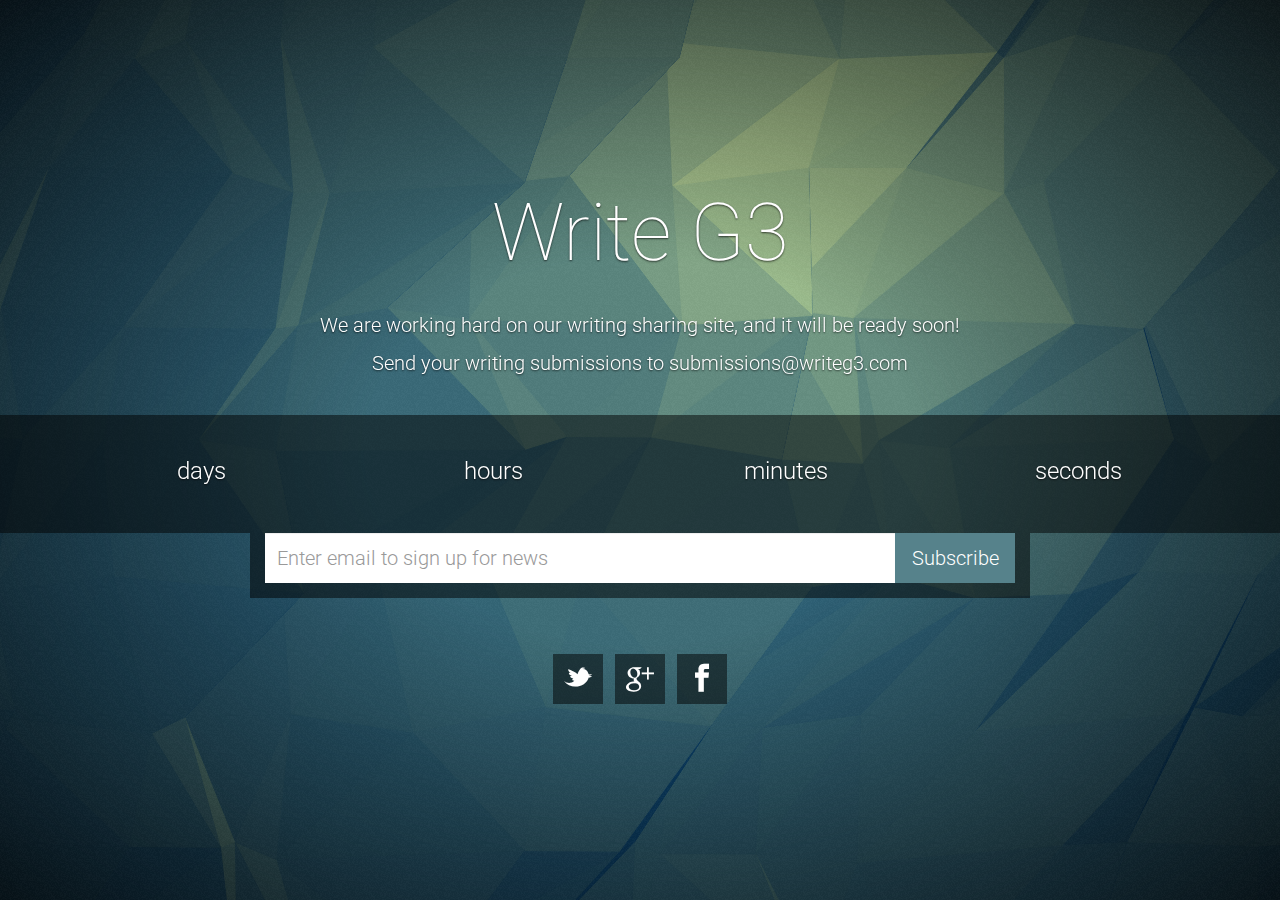
==== index.html @ 4a806aac "submission line" ====
<!doctype html>
<html lang="en">
    <head>
        <meta charset="utf-8">
        <title>Coming Soon</title>

        <meta name="viewport" content="width=device-width, initial-scale=1">
        <meta http-equiv="X-UA-Compatible" content="IE=edge,chrome=1">

        <!-- Favicon -->
        <link href="img/favs.ico" rel="shortcut icon">

        <!-- Custom fonts -->
        <link href="http://fonts.googleapis.com/css?family=Roboto:300,100" rel="stylesheet">
        <link href="css/social-font.css" rel="stylesheet">

        <!-- Bootstrap stylesheets -->
        <link href="css/bootstrap.min.css" rel="stylesheet">

        <!-- Template stylesheets -->
        <link href="css/shader.css" rel="stylesheet">
    </head>

    <body class="theme-ice">
        <!-- Background container -->
        <div id="background-container" class="background-container">
            <div id="background-output" class="background-output"></div>
            <div id="vignette" class="background-vignette"></div>
            <div id="noise" class="background-noise"></div>
        </div>
        <!-- /Background container -->

        <!-- Main content -->
        <div class="content">
            <div class="container">
                <!-- Header -->
                <div class="row">
                    <h1 class="header col-sm-8 col-sm-offset-2">Write G3</h1>
                </div>
                <!-- /Header -->

                <!-- Description -->
                <p>We are working hard on our writing sharing site, and it will be ready soon!</p>
				<p>Send your writing submissions to submissions@writeg3.com</p>
				<br>
                <!-- /Description -->
            </div>

            <!-- Countdown -->
            <div class="countdown" id="countdown">
                <div class="container">
                    <div class="row">
                        <div class="countdown-item col-sm-3 col-xs-6">
                            <div class="countdown-number" id="countdown-days"></div>
                            <div class="countdown-label">days</div>
                        </div>

                        <div class="countdown-item col-sm-3 col-xs-6">
                            <div class="countdown-number" id="countdown-hours"></div>
                            <div class="countdown-label">hours</div>
                        </div>

                        <div class="countdown-item col-sm-3 col-xs-6">
                            <div class="countdown-number" id="countdown-minutes"></div>
                            <div class="countdown-label">minutes</div>
                        </div>

                        <div class="countdown-item col-sm-3 col-xs-6">
                            <div class="countdown-number" id="countdown-seconds"></div>
                            <div class="countdown-label">seconds</div>
                        </div>
                    </div>
                </div>
            </div>
            <!-- /Countdown -->

            <div class="container">
                <div class="row">
                    <div class="form-and-links-container col-sm-8 col-sm-offset-2">
                        <!-- Subscription form -->
                        <div class="row">
                            <form class="subscription-form" id="subscription-form" novalidate>
                                <div class="input-group col-xs-10 col-xs-offset-1 col-sm-12 col-sm-offset-0">
                                    <input type="email" class="subscription-form-email form-control" id="subscription-form-email" name="email" placeholder="Enter email to sign up for news">
                                    <span class="input-group-btn">
                                        <button class="subscription-form-submit btn" id="subscription-form-submit">Subscribe</button>
                                    </span>
                                </div>
                            </form>
                        </div>
                        <!-- /Subscription form -->

                        <!-- Social links -->
                        <div class="social-links">
                            <a href="https://twitter.com/write_G3" class="icon-twitter-alt"></a>
                            <a href="https://plus.google.com/u/0/113382918269116320345?prsrc=3" class="icon-googleplus"></a>
                            <a href="https://www.facebook.com/G3Archives-719422878189236/timeline/" class="icon-facebook"></a>
                        </div>
                        <!-- /Social links -->
                    </div>
                </div>
            </div>
        </div>
        <!-- /Main content -->

        <!-- Scripts -->
        <script src="js/jquery-1.11.1.min.js"></script>
        <script src="js/jquery.countdown.js"></script>
        <script src="js/placeholders.min.js"></script>
        <script src="js/flat-surface-shader.js"></script>
        <script src="config/main.config.js"></script>
        <script src="js/shader.js"></script>
    </body>
</html>
---- css/social-font.css ----
@font-face {
	font-family: 'SocialMedia';
	src: url('../fonts/SocialMedia.eot');
	src: url('../fonts/SocialMedia.eot?#iefix') format('embedded-opentype'),
		 url('../fonts/SocialMedia.svg#SocialMedia') format('svg'),
		 url('../fonts/SocialMedia.woff') format('woff'),
		 url('../fonts/SocialMedia.ttf') format('truetype');
	font-weight: normal;
	font-style: normal;
}

.icon-px:before, .icon-aim-alt:before, .icon-aim:before, .icon-amazon:before, .icon-android:before, .icon-app-stote:before, .icon-apple:before, .icon-arto:before, .icon-badoo:before, .icon-bandcamp:before, .icon-basecamp:before, .icon-bebo:before, .icon-behance:before, .icon-bing:before, .icon-blip:before, .icon-blogger:before, .icon-boxnet:before, .icon-brightkite:before, .icon-cinch:before, .icon-coroflot:before, .icon-dailybooth:before, .icon-dailyburn:before, .icon-dailymile:before, .icon-delicious:before, .icon-designbump:before, .icon-designfloat:before, .icon-designmoo:before, .icon-deviantart:before, .icon-digg-alt:before, .icon-digg:before, .icon-diigo:before, .icon-dribbble:before, .icon-dropbox:before, .icon-drupal:before, .icon-dzone:before, .icon-ebay:before, .icon-ember:before, .icon-envato:before, .icon-etsy:before, .icon-evernote:before, .icon-facebook-places:before, .icon-facebook:before, .icon-facto-me:before, .icon-feedburner:before, .icon-flickr:before, .icon-folkd:before, .icon-formspring:before, .icon-forrst:before, .icon-fotolog:before, .icon-foursquare:before, .icon-Freshbooks:before, .icon-friendfeed:before, .icon-friendster:before, .icon-gdgt:before, .icon-gimmebar:before, .icon-github-alt:before, .icon-github:before, .icon-goodreads:before, .icon-google-buzz:before, .icon-google-talk:before, .icon-google:before, .icon-googleplay:before, .icon-googleplus:before, .icon-gowalla:before, .icon-grooveshark:before, .icon-hackernews:before, .icon-hi5:before, .icon-hypemachine:before, .icon-hyves:before, .icon-icloud:before, .icon-icq:before, .icon-identica:before, .icon-instapaper:before, .icon-itunes:before, .icon-kik:before, .icon-krop:before, .icon-lastfm:before, .icon-linkedin:before, .icon-livejournal:before, .icon-lovedsgn:before, .icon-meetup:before, .icon-metacafe:before, .icon-mixx-alt:before, .icon-mixx:before, .icon-myspace-alt:before, .icon-myspace:before, .icon-newsvine:before, .icon-ning:before, .icon-officialfm:before, .icon-openid:before, .icon-orkut:before, .icon-path:before, .icon-paypal:before, .icon-photobucket:before, .icon-picassa:before, .icon-pinboard:before, .icon-pinterest:before, .icon-playstation:before, .icon-plixi:before, .icon-plurk:before, .icon-podcast:before, .icon-posterous:before, .icon-purevolume:before, .icon-quik:before, .icon-quora:before, .icon-rdio:before, .icon-readernaut:before, .icon-reddit:before, .icon-retweet:before, .icon-rss:before, .icon-scribd:before, .icon-sharethis:before, .icon-simplenote:before, .icon-skype:before, .icon-slashdot:before, .icon-slideshare:before, .icon-smugmug:before, .icon-soundcloud:before, .icon-spotify:before, .icon-squarespace:before, .icon-squidoo:before, .icon-steam:before, .icon-stumbleupon:before, .icon-technorati:before, .icon-thefancy:before, .icon-tribe:before, .icon-tripit:before, .icon-tumblr:before, .icon-twitter-alt:before, .icon-twitter:before, .icon-vcard:before, .icon-viddler:before, .icon-vimeo:before, .icon-virb:before, .icon-w3:before, .icon-whatsapp:before, .icon-wikipedia:before, .icon-windows:before, .icon-wists:before, .icon-wp-alt:before, .icon-wp:before, .icon-yahoo-buzz:before, .icon-yahoo:before, .icon-yelp:before, .icon-youtube:before, .icon-zerply:before, .icon-zynga:before, .icon-youtube-alt:before, .icon-ymessanger:before {
	font-family: 'SocialMedia';
	speak: none;
	font-style: normal;
	font-weight: normal;
	line-height: 1;
	-webkit-font-smoothing: antialiased;
}
.icon-px:before {
	content: "\2900";
}
.icon-aim-alt:before {
	content: "\2901";
}
.icon-aim:before {
	content: "\2902";
}
.icon-amazon:before {
	content: "\2903";
}
.icon-android:before {
	content: "\2904";
}
.icon-app-stote:before {
	content: "\2905";
}
.icon-apple:before {
	content: "\2906";
}
.icon-arto:before {
	content: "\2907";
}
.icon-badoo:before {
	content: "\2908";
}
.icon-bandcamp:before {
	content: "\2909";
}
.icon-basecamp:before {
	content: "\290b";
}
.icon-bebo:before {
	content: "\290c";
}
.icon-behance:before {
	content: "\290d";
}
.icon-bing:before {
	content: "\290e";
}
.icon-blip:before {
	content: "\290f";
}
.icon-blogger:before {
	content: "\2910";
}
.icon-boxnet:before {
	content: "\2911";
}
.icon-brightkite:before {
	content: "\2912";
}
.icon-cinch:before {
	content: "\2913";
}
.icon-coroflot:before {
	content: "\2914";
}
.icon-dailybooth:before {
	content: "\2916";
}
.icon-dailyburn:before {
	content: "\2917";
}
.icon-dailymile:before {
	content: "\2918";
}
.icon-delicious:before {
	content: "\2919";
}
.icon-designbump:before {
	content: "\291a";
}
.icon-designfloat:before {
	content: "\291b";
}
.icon-designmoo:before {
	content: "\291c";
}
.icon-deviantart:before {
	content: "\291d";
}
.icon-digg-alt:before {
	content: "\291e";
}
.icon-digg:before {
	content: "\291f";
}
.icon-diigo:before {
	content: "\2921";
}
.icon-dribbble:before {
	content: "\2922";
}
.icon-dropbox:before {
	content: "\2923";
}
.icon-drupal:before {
	content: "\2924";
}
.icon-dzone:before {
	content: "\2925";
}
.icon-ebay:before {
	content: "\2926";
}
.icon-ember:before {
	content: "\2927";
}
.icon-envato:before {
	content: "\2928";
}
.icon-etsy:before {
	content: "\2929";
}
.icon-evernote:before {
	content: "\292a";
}
.icon-facebook-places:before {
	content: "\292c";
}
.icon-facebook:before {
	content: "\292d";
}
.icon-facto-me:before {
	content: "\292e";
}
.icon-feedburner:before {
	content: "\292f";
}
.icon-flickr:before {
	content: "\2930";
}
.icon-folkd:before {
	content: "\2931";
}
.icon-formspring:before {
	content: "\2932";
}
.icon-forrst:before {
	content: "\2933";
}
.icon-fotolog:before {
	content: "\2934";
}
.icon-foursquare:before {
	content: "\2935";
}
.icon-Freshbooks:before {
	content: "\2937";
}
.icon-friendfeed:before {
	content: "\2938";
}
.icon-friendster:before {
	content: "\2939";
}
.icon-gdgt:before {
	content: "\293a";
}
.icon-gimmebar:before {
	content: "\293b";
}
.icon-github-alt:before {
	content: "\293c";
}
.icon-github:before {
	content: "\293d";
}
.icon-goodreads:before {
	content: "\293e";
}
.icon-google-buzz:before {
	content: "\293f";
}
.icon-google-talk:before {
	content: "\2940";
}
.icon-google:before {
	content: "\2942";
}
.icon-googleplay:before {
	content: "\2943";
}
.icon-googleplus:before {
	content: "\2944";
}
.icon-gowalla:before {
	content: "\2945";
}
.icon-grooveshark:before {
	content: "\2946";
}
.icon-hackernews:before {
	content: "\2947";
}
.icon-hi5:before {
	content: "\2948";
}
.icon-hypemachine:before {
	content: "\2949";
}
.icon-hyves:before {
	content: "\294a";
}
.icon-icloud:before {
	content: "\294b";
}
.icon-icq:before {
	content: "\294d";
}
.icon-identica:before {
	content: "\294e";
}
.icon-instapaper:before {
	content: "\294f";
}
.icon-itunes:before {
	content: "\2950";
}
.icon-kik:before {
	content: "\2951";
}
.icon-krop:before {
	content: "\2952";
}
.icon-lastfm:before {
	content: "\2953";
}
.icon-linkedin:before {
	content: "\2954";
}
.icon-livejournal:before {
	content: "\2955";
}
.icon-lovedsgn:before {
	content: "\2956";
}
.icon-meetup:before {
	content: "\2958";
}
.icon-metacafe:before {
	content: "\2959";
}
.icon-mixx-alt:before {
	content: "\295a";
}
.icon-mixx:before {
	content: "\295b";
}
.icon-myspace-alt:before {
	content: "\295c";
}
.icon-myspace:before {
	content: "\295d";
}
.icon-newsvine:before {
	content: "\295e";
}
.icon-ning:before {
	content: "\295f";
}
.icon-officialfm:before {
	content: "\2960";
}
.icon-openid:before {
	content: "\2961";
}
.icon-orkut:before {
	content: "\2963";
}
.icon-path:before {
	content: "\2964";
}
.icon-paypal:before {
	content: "\2965";
}
.icon-photobucket:before {
	content: "\2966";
}
.icon-picassa:before {
	content: "\2967";
}
.icon-pinboard:before {
	content: "\2968";
}
.icon-pinterest:before {
	content: "\2969";
}
.icon-playstation:before {
	content: "\296a";
}
.icon-plixi:before {
	content: "\296b";
}
.icon-plurk:before {
	content: "\296c";
}
.icon-podcast:before {
	content: "\296e";
}
.icon-posterous:before {
	content: "\296f";
}
.icon-purevolume:before {
	content: "\2970";
}
.icon-quik:before {
	content: "\2971";
}
.icon-quora:before {
	content: "\2972";
}
.icon-rdio:before {
	content: "\2973";
}
.icon-readernaut:before {
	content: "\2974";
}
.icon-reddit:before {
	content: "\2975";
}
.icon-retweet:before {
	content: "\2976";
}
.icon-rss:before {
	content: "\2977";
}
.icon-scribd:before {
	content: "\2979";
}
.icon-sharethis:before {
	content: "\297a";
}
.icon-simplenote:before {
	content: "\297b";
}
.icon-skype:before {
	content: "\297c";
}
.icon-slashdot:before {
	content: "\297d";
}
.icon-slideshare:before {
	content: "\297e";
}
.icon-smugmug:before {
	content: "\2600";
}
.icon-soundcloud:before {
	content: "\2601";
}
.icon-spotify:before {
	content: "\2602";
}
.icon-squarespace:before {
	content: "\2603";
}
.icon-squidoo:before {
	content: "\2604";
}
.icon-steam:before {
	content: "\2605";
}
.icon-stumbleupon:before {
	content: "\2606";
}
.icon-technorati:before {
	content: "\2607";
}
.icon-thefancy:before {
	content: "\2608";
}
.icon-tribe:before {
	content: "\2609";
}
.icon-tripit:before {
	content: "\260b";
}
.icon-tumblr:before {
	content: "\260c";
}
.icon-twitter-alt:before {
	content: "\260d";
}
.icon-twitter:before {
	content: "\260e";
}
.icon-vcard:before {
	content: "\260f";
}
.icon-viddler:before {
	content: "\2610";
}
.icon-vimeo:before {
	content: "\2611";
}
.icon-virb:before {
	content: "\2612";
}
.icon-w3:before {
	content: "\2613";
}
.icon-whatsapp:before {
	content: "\2614";
}
.icon-wikipedia:before {
	content: "\2616";
}
.icon-windows:before {
	content: "\2617";
}
.icon-wists:before {
	content: "\2618";
}
.icon-wp-alt:before {
	content: "\2619";
}
.icon-wp:before {
	content: "\261a";
}
.icon-yahoo-buzz:before {
	content: "\261b";
}
.icon-yahoo:before {
	content: "\261c";
}
.icon-yelp:before {
	content: "\261d";
}
.icon-youtube:before {
	content: "\2621";
}
.icon-zerply:before {
	content: "\2622";
}
.icon-zynga:before {
	content: "\2623";
}
.icon-youtube-alt:before {
	content: "\2660";
}
.icon-ymessanger:before {
	content: "\267a";
}
---- css/shader.css ----
/*
        Page
==================================================================================================*/

html {
    display: table;
    width: 100%;
    height: 100%;
}

body {
    display: table-cell;
    margin: 0;
    vertical-align: middle;
    text-align: center;
    font: 300 20px/1.4 Roboto, 'Open Sans', Helvetica, Arial, sans-serif;
    color: #fff;
    text-shadow: 0 1px 2px rgba(0, 0, 0, 0.66);
    background: #4D4646 50% 50% no-repeat;
    background-size: cover;
}





/*
        Background
==================================================================================================*/

.background-container {
    position: fixed;
    left: 0;
    right: 0;
    top: 0;
    bottom: 0;
}

/* Hide background in old Opera because of lags */
noindex:-o-prefocus, .background-container {
    display: none;
}

.background-vignette,
.background-noise {
    position: absolute;
    left: 0;
    right: 0;
    top: 0;
    bottom: 0;
    pointer-events: none;
}

.background-vignette {
    background-image: -webkit-radial-gradient(rgba(0, 0, 0, 0) 30%, rgba(0, 0, 0, 0.8) 100%);
    background-image: radial-gradient(rgba(0, 0, 0, 0) 30%, rgba(0, 0, 0, 0.8) 100%);

    /* IE9 workaround */
    -webkit-box-shadow: inset 0 0 600px #000 \9;
    box-shadow: inset 0 0 600px #000 \9;
}

.background-noise {
    background: url([data-uri]);
    opacity: 0.85;
}





/*
        Links
==================================================================================================*/

a {
    color: #32a7d3;
}

a:hover,
a:focus {
    color: #2588ad;
}





/*
        Layout
==================================================================================================*/

.content {
    padding: 40px 0;
    position: relative;
}





/*
        Text content
==================================================================================================*/

.header {
    margin-bottom: 30px;
    font-size: 80px;
    line-height: 1.2;
    font-weight: 100;
}

.description {
    margin-bottom: 60px;
}





/*
        Countdown
==================================================================================================*/

.countdown {
    padding: 30px 0 45px;
    background: rgba(0, 0, 0, 0.5);
}

.countdown-label {
    margin-top: 10px;
    text-align: center;
    font-size: 24px;
}

.countdown-number {
    font-size: 124px;
    line-height: 1;
    font-weight: 100;
    text-shadow: none;
}





/*
        Form and links container
==================================================================================================*/

.form-and-links-container {
    padding-bottom: 25px;
    overflow: hidden;
}





/*
        Subscription form
==================================================================================================*/

.subscription-form {
    margin: 0;
    padding: 0 15px 15px;
    position: relative;
    background: rgba(0, 0, 0, 0.5);
}



/*      Email field
----------------------------------------------------------*/

.subscription-form-email {
    width: 450px;
    height: 50px;
    padding: 0 12px;
    margin: 0;
    -webkit-box-sizing: border-box;
    -moz-box-sizing: border-box;
    box-sizing: border-box;
    vertical-align: top;
    font-size: 20px;
    line-height: 1.4;
    font-family: inherit;
    font-weight: inherit;
    color: #222;
    text-shadow: none;
    background: #fff;
    border: 0;
    border-radius: 0;
    -webkit-transition: none;
    -moz-transition: none;
    transition: none;
}

.subscription-form-email:focus {
    padding: 0 12px 0 9px;
    color: #222;
    border-width: 3px 0 3px 3px;
    border-style: solid;
    -webkit-box-shadow: none;
    box-shadow: none;
    outline: none;
}

.subscription-form-email:invalid:focus:invalid {
    box-shadow: none;
}

/* IE8 hack for vertical text aligning in the email field */
@media \0screen {
    .subscription-form-email {
        padding-top: 11px;
    }

    .subscription-form-email:focus {
        padding-top: 8px;
    }
}

/* Placeholder */
::-webkit-input-placeholder {
    color: #777;
}

:-moz-placeholder {
    /* Firefox 18- */
    color: #777;
}

::-moz-placeholder {
    /* Firefox 19+ */
    color: #777;
}

:-ms-input-placeholder {
    color: #777;
}



/*      Button
----------------------------------------------------------*/

.subscription-form-submit {
    height: 50px;
    padding: 0;
    -moz-box-sizing: border-box;
    box-sizing: border-box;
    vertical-align: top;
    font-size: 20px;
    font-family: inherit;
    font-weight: inherit;
    color: #fff;
    text-shadow: none;
    border: 0;
    border-radius: 0;
    -webkit-box-shadow: none;
    box-shadow: none;
    cursor: pointer;
    -webkit-transition: 0.15s;
    -moz-transition: 0.15s;
    transition: 0.15s;
}

.subscription-form-submit:hover,
.subscription-form-submit:focus,
.subscription-form-submit:active,
.subscription-form-submit:focus:active {
    color: #fff;
    outline: none;
}

.subscription-form-submit {
    width: 120px;
    margin-left: 0 !important;
}



/*      Tooltip
----------------------------------------------------------*/

.subscription-form-tooltip {
    margin: -5px 0 0;
    padding: 8px 15px;
    -moz-box-sizing: border-box;
    box-sizing: border-box;
    position: absolute;
    top: 120%;
    left: 50%;
    z-index: 1;
    text-shadow: none;
    opacity: 0;
    white-space: nowrap;
}

.subscription-form-tooltip:before {
    content: '';
    margin: -8px 0 0 -8px;
    position: absolute;
    left: 50%;
    top: 0;
    border: solid transparent;
    border-width: 0 8px 8px;
}

.subscription-form-tooltip.error {
    color: #fff;
    background: #d44032;
}

.subscription-form-tooltip.error:before {
    border-bottom-color: #d44032;
}

.subscription-form-tooltip.success {
    color: #fff;
    background: #00b159;
}

.subscription-form-tooltip.success:before {
    border-bottom-color: #00b159;
}





/*
        Social links
==================================================================================================*/

[class^="icon-"], [class*=" icon-"] {
    display: inline-block;
    width: auto;
    height: auto;
    margin: 0;
    vertical-align: middle;
    line-height: 1;
    background: transparent;
}

.social-links {
    margin-top: 50px;
    font-size: 0;
}

.social-links > a {
    width: 50px;
    height: 50px;
    margin: 6px;
    font-size: 28px;
    line-height: 54px;
    color: #fff;
    text-decoration: none;
    text-shadow: none;
    background: rgba(0, 0, 0, 0.5);
    -webkit-transition: 0.3s;
    -moz-transition: 0.3s;
    transition: 0.3s;
}

.social-links > a:hover,
.social-links > a:focus {
    -webkit-transform: rotate(360deg);
    -ms-transform: rotate(360deg);
    transform: rotate(360deg);
}





/*
        Responsiveness
==================================================================================================*/

@media (max-width: 1200px) {
    /* Hide background on small devices */
    .background-container {
        display: none;
    }
}

@media (max-width: 979px) {
    .header {
        font-size: 64px;
    }

    .countdown {
        padding: 20px 0 25px;
    }

    .countdown-number {
        font-size: 96px;
    }

    .subscription-form-email {
        width: 306px;
    }
}


@media (max-width: 767px) {
    body {
        padding: 20px;
    }

    body,
    .subscription-form-email,
    .subscription-form-submit {
        font-size: 18px;
    }

    .header {
        font-size: 56px;
    }

    .countdown-item {
        width: 50%;
        margin: 20px 0;
        float: left;
    }

    .countdown-number {
        font-size: 80px;
    }

    .countdown-label {
        margin-top: 5px;
    }

    .subscription-form {
        padding: 0 0 35px;
    }

    .subscription-form-email {
        width: 310px;
        height: 40px;
        padding: 0 8px;

        -moz-box-sizing: border-box;
        box-sizing: border-box;
    }

    .subscription-form-email:focus {
        padding: 0 8px 0 5px;
    }

    .subscription-form-submit {
        width: 100px;
        height: 40px;
    }

    .subscription-form-tooltip {
        margin-top: -25px;
        padding: 4px 10px;
        white-space: normal;
    }

    .social-links > a {
        width: 40px;
        height: 40px;
        font-size: 24px;
        line-height: 42px;
    }
}

@media (max-width: 550px) {
    .subscription-form,
    .subscription-form .input-group,
    .subscription-form .subscription-form-email,
    .subscription-form .input-group-btn {
        display: block;
        float: none;

        -moz-box-sizing: border-box;
        box-sizing: border-box;
    }

    .subscription-form .input-group-btn,
    .subscription-form .subscription-form-submit {
        width: 100%;
    }

    .subscription-form .subscription-form-email {
        margin-bottom: 15px;
    }

    .subscription-form .subscription-form-email:focus {
        border-right-width: 3px;
    }
}





/*
        Themes
==================================================================================================*/

/*      Fire
----------------------------------------------------------*/

.theme-fire {
    background-image: url("../img/fire.shader-bg.jpg");
}

.theme-fire .subscription-form-email:focus {
    border-color: #d44032;
}

.theme-fire .subscription-form-submit {
    background: #d44032;
}

.theme-fire .subscription-form-submit:hover,
.theme-fire .subscription-form-submit:focus {
    background: #c33629;
}

.theme-fire .subscription-form-submit:active {
    background: #a62e23;
}

.theme-fire .social-links > a:hover,
.theme-fire .social-links > a:focus {
    background: #d44032;
}



/*      Ice
----------------------------------------------------------*/

.theme-ice {
    background-image: url("../img/ice.shader-bg.jpg");
}

.theme-ice .subscription-form-email:focus {
    border-color: #56828B;
}

.theme-ice .subscription-form-submit {
    background: #56828B;
}

.theme-ice .subscription-form-submit:hover,
.theme-ice .subscription-form-submit:focus {
    background: #497078;
}

.theme-ice .subscription-form-submit:active {
    background: #38565C;
}

.theme-ice .social-links > a:hover,
.theme-ice .social-links > a:focus {
    background: #56828B;
}



/*      Nature
----------------------------------------------------------*/

.theme-nature {
    background-image: url("../img/nature.shader-bg.jpg");
}

.theme-nature .subscription-form-email:focus {
    border-color: #00b159;
}

.theme-nature .subscription-form-submit {
    background: #00b159;
}

.theme-nature .subscription-form-submit:hover,
.theme-nature .subscription-form-submit:focus {
    background: #00984c;
}

.theme-nature .subscription-form-submit:active {
    background: #00743a;
}

.theme-nature .social-links > a:hover,
.theme-nature .social-links > a:focus {
    background: #00b159;
}



/*      Light
----------------------------------------------------------*/

.theme-light {
    background-image: url("../img/light.shader-bg.jpg");
}

.theme-light .subscription-form-email:focus {
    border-color: #DBBA48;
}

.theme-light .subscription-form-submit {
    background: #DBBA48;
}

.theme-light .subscription-form-submit:hover,
.theme-light .subscription-form-submit:focus {
    background: #C1A01E;
}

.theme-light .subscription-form-submit:active {
    background: #957B17;
}

.theme-light .social-links > a:hover,
.theme-light .social-links > a:focus {
    background: #DBBA48;
}



/*      Darkness
----------------------------------------------------------*/

.theme-darkness {
    background-image: url("../img/darkness.shader-bg.jpg");
}

.theme-darkness .subscription-form-email:focus {
    border-color: #999;
}

.theme-darkness .subscription-form-submit {
    background: #999;
}

.theme-darkness .subscription-form-submit:hover,
.theme-darkness .subscription-form-submit:focus {
    background: #777;
}

.theme-darkness .subscription-form-submit:active {
    background: #555;
}

.theme-darkness .social-links > a:hover,
.theme-darkness .social-links > a:focus {
    background: #999;
}



/*      Candy
----------------------------------------------------------*/

.theme-candy {
    background-image: url("../img/candy.shader-bg.jpg");
}

.theme-candy .subscription-form-email:focus {
    border-color: #BF526B;
}

.theme-candy .subscription-form-submit {
    background: #BF526B;
}

.theme-candy .subscription-form-submit:hover,
.theme-candy .subscription-form-submit:focus {
    background: #9F3C52;
}

.theme-candy .subscription-form-submit:active {
    background: #803143;
}

.theme-candy .social-links > a:hover,
.theme-candy .social-links > a:focus {
    background: #BF526B;
}



/*      Peach
----------------------------------------------------------*/

.theme-peach {
    background-image: url("../img/peach.shader-bg.jpg");
}

.theme-peach .subscription-form-email:focus {
    border-color: #F97C53;
}

.theme-peach .subscription-form-submit {
    background: #F97C53;
}

.theme-peach .subscription-form-submit:hover,
.theme-peach .subscription-form-submit:focus {
    background: #D75B2D;
}

.theme-peach .subscription-form-submit:active {
    background: #B04922;
}

.theme-peach .social-links > a:hover,
.theme-peach .social-links > a:focus {
    background: #F97C53;
}



/*      Sea
----------------------------------------------------------*/

.theme-sea {
    background-image: url("../img/sea.shader-bg.jpg");
}

.theme-sea .subscription-form-email:focus {
    border-color: #4F9D8B;
}

.theme-sea .subscription-form-submit {
    background: #4F9D8B;
}

.theme-sea .subscription-form-submit:hover,
.theme-sea .subscription-form-submit:focus {
    background: #489181;
}

.theme-sea .subscription-form-submit:active {
    background: #3E796B;
}

.theme-sea .social-links > a:hover,
.theme-sea .social-links > a:focus {
    background: #4F9D8B;
}
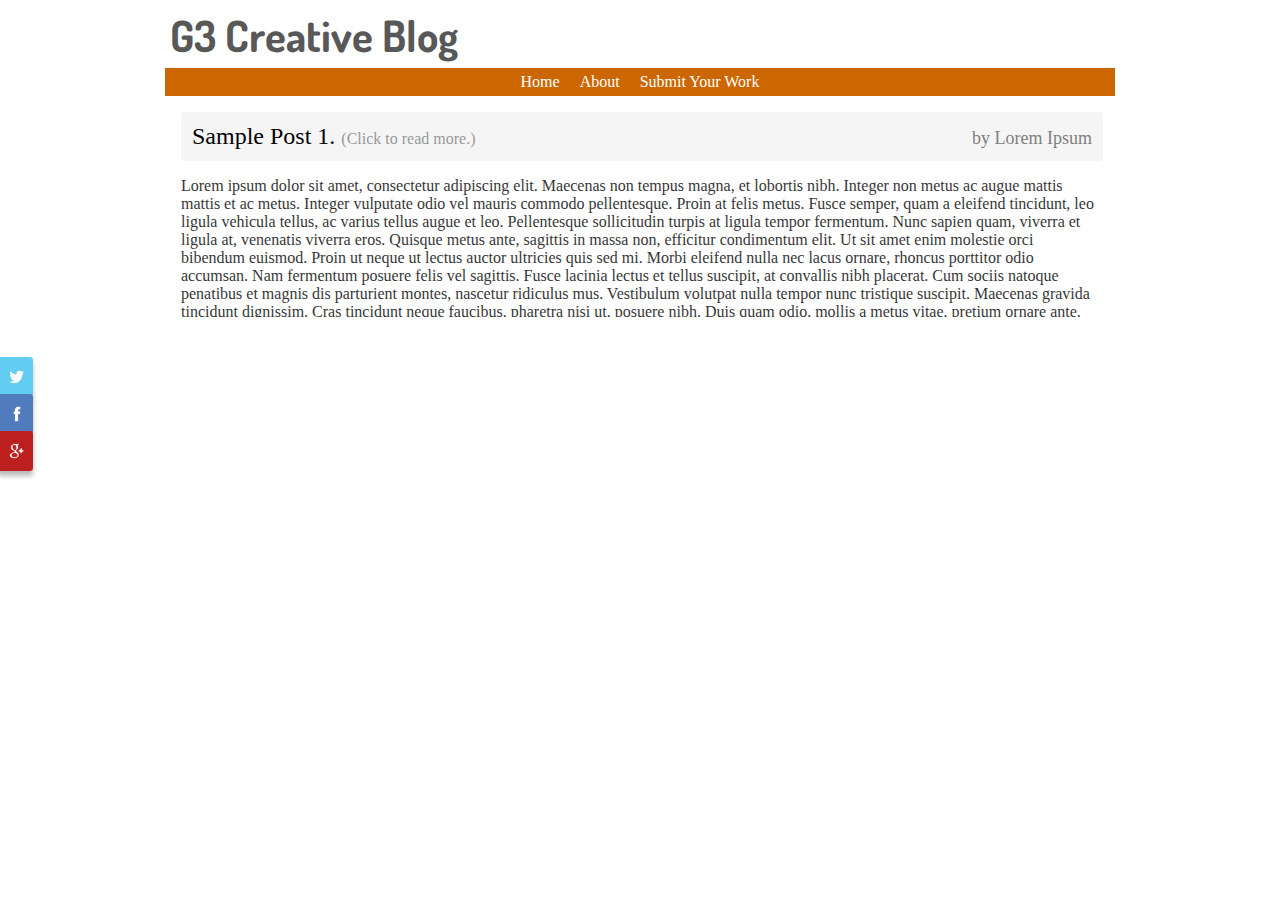
==== commit 334ff118: "change post style" ====
--- a/index.html
+++ b/index.html
@@ -1,114 +1,63 @@
-<!doctype html>
-<html lang="en">
-    <head>
-        <meta charset="utf-8">
-        <title>Coming Soon</title>
+<!DOCTYPE html>
+<!-- saved from url=(0061)https://dl.dropboxusercontent.com/u/41847767/G3Blog/blog.html -->
+<html xmlns="http://www.w3.org/1999/xhtml"><head><meta http-equiv="Content-Type" content="text/html; charset=UTF-8">
+    <!-- Just a quick sketch :) -->
+    <title>G3 Blog</title>
+    <link href="./styles.css" rel="stylesheet">
+    <meta name="viewport" content="width=device-width, initial-scale=1">
+	<script src="jquery.js"></script> 
+    <script> 
+    $(function(){
+      $("#includedContent").load("post.txt"); 
+    });
+    </script> 
+</head>
+<body >
+    <div class="background"></div>
+    <div class="social">
+        <div class="slink"><a href="https://twitter.com/G3Archives">
+            <img src="img/01_twitter.png" height="40px">
+            <span>twitter</span></a>
+        </div>
+        <div class="slink"><a href="https://www.facebook.com/G3Archives-719422878189236/timeline/">
+            <img src="img/02_facebook.png" height="40px">
+            <span>facebook</span></a>
+        </div>
+        <div class="slink"><a href="https://plus.google.com/u/6/112513331319996362925/posts">
+            <img src="img/google.png" height="40px">
+            <span>google+</span></a>
+        </div>
+    </div>
+    <div class="parentcontent">
+        <div class="header" id="top">
+            <span class="title">G3 <span class="sdp">Creative</span> Blog</span>
+           
+        </div>
 
-        <meta name="viewport" content="width=device-width, initial-scale=1">
-        <meta http-equiv="X-UA-Compatible" content="IE=edge,chrome=1">
-
-        <!-- Favicon -->
-        <link href="img/favs.ico" rel="shortcut icon">
-
-        <!-- Custom fonts -->
-        <link href="http://fonts.googleapis.com/css?family=Roboto:300,100" rel="stylesheet">
-        <link href="css/social-font.css" rel="stylesheet">
-
-        <!-- Bootstrap stylesheets -->
-        <link href="css/bootstrap.min.css" rel="stylesheet">
-
-        <!-- Template stylesheets -->
-        <link href="css/shader.css" rel="stylesheet">
-    </head>
-
-    <body class="theme-ice">
-        <!-- Background container -->
-        <div id="background-container" class="background-container">
-            <div id="background-output" class="background-output"></div>
-            <div id="vignette" class="background-vignette"></div>
-            <div id="noise" class="background-noise"></div>
-        </div>
-        <!-- /Background container -->
-
-        <!-- Main content -->
-        <div class="content">
-            <div class="container">
-                <!-- Header -->
-                <div class="row">
-                    <h1 class="header col-sm-8 col-sm-offset-2">Write G3</h1>
-                </div>
-                <!-- /Header -->
-
-                <!-- Description -->
-                <p>We are working hard on our writing sharing site, and it will be ready soon!</p>
-				<p>Send your writing submissions to submissions@writeg3.com</p>
-				<br>
-                <!-- /Description -->
-            </div>
-
-            <!-- Countdown -->
-            <div class="countdown" id="countdown">
-                <div class="container">
-                    <div class="row">
-                        <div class="countdown-item col-sm-3 col-xs-6">
-                            <div class="countdown-number" id="countdown-days"></div>
-                            <div class="countdown-label">days</div>
-                        </div>
-
-                        <div class="countdown-item col-sm-3 col-xs-6">
-                            <div class="countdown-number" id="countdown-hours"></div>
-                            <div class="countdown-label">hours</div>
-                        </div>
-
-                        <div class="countdown-item col-sm-3 col-xs-6">
-                            <div class="countdown-number" id="countdown-minutes"></div>
-                            <div class="countdown-label">minutes</div>
-                        </div>
-
-                        <div class="countdown-item col-sm-3 col-xs-6">
-                            <div class="countdown-number" id="countdown-seconds"></div>
-                            <div class="countdown-label">seconds</div>
-                        </div>
-                    </div>
-                </div>
-            </div>
-            <!-- /Countdown -->
-
-            <div class="container">
-                <div class="row">
-                    <div class="form-and-links-container col-sm-8 col-sm-offset-2">
-                        <!-- Subscription form -->
-                        <div class="row">
-                            <form class="subscription-form" id="subscription-form" novalidate>
-                                <div class="input-group col-xs-10 col-xs-offset-1 col-sm-12 col-sm-offset-0">
-                                    <input type="email" class="subscription-form-email form-control" id="subscription-form-email" name="email" placeholder="Enter email to sign up for news">
-                                    <span class="input-group-btn">
-                                        <button class="subscription-form-submit btn" id="subscription-form-submit">Subscribe</button>
-                                    </span>
-                                </div>
-                            </form>
-                        </div>
-                        <!-- /Subscription form -->
-
-                        <!-- Social links -->
-                        <div class="social-links">
-                            <a href="https://twitter.com/write_G3" class="icon-twitter-alt"></a>
-                            <a href="https://plus.google.com/u/0/113382918269116320345?prsrc=3" class="icon-googleplus"></a>
-                            <a href="https://www.facebook.com/G3Archives-719422878189236/timeline/" class="icon-facebook"></a>
-                        </div>
-                        <!-- /Social links -->
-                    </div>
-                </div>
+        <div class="buttons">
+            <span class="displaytoggle">
+                <label for="buttons">Menu</label></span>
+            <input type="checkbox" class="buttonstog" id="buttons"><div>
+                <span><a href="./index.html">Home</a></span><span><a href="./about.html">About</a></span><span><a href="./submissions.html">Submit Your Work</a></span>
             </div>
         </div>
-        <!-- /Main content -->
+<input type="checkbox" class="contentcheck" id="post1">
+        <div class="contentbox" id="jpost1">
+            <div class="boxhead">
+                <label for="post1">Sample Post 1. <span class="closed">(Click to read more.)</span> <span class="open">(Click to collapse.)</span></label><div class="attribute">by Lorem Ipsum</div>
+            </div>
+            <p>
+                Lorem ipsum dolor sit amet, consectetur adipiscing elit. Maecenas non tempus magna, et lobortis nibh. Integer non metus ac augue mattis mattis et ac metus. Integer vulputate odio vel mauris commodo pellentesque. Proin at felis metus. Fusce semper, quam a eleifend tincidunt, leo ligula vehicula tellus, ac varius tellus augue et leo. Pellentesque sollicitudin turpis at ligula tempor fermentum. Nunc sapien quam, viverra et ligula at, venenatis viverra eros. Quisque metus ante, sagittis in massa non, efficitur condimentum elit. Ut sit amet enim molestie orci bibendum euismod. Proin ut neque ut lectus auctor ultricies quis sed mi.
 
-        <!-- Scripts -->
-        <script src="js/jquery-1.11.1.min.js"></script>
-        <script src="js/jquery.countdown.js"></script>
-        <script src="js/placeholders.min.js"></script>
-        <script src="js/flat-surface-shader.js"></script>
-        <script src="config/main.config.js"></script>
-        <script src="js/shader.js"></script>
-    </body>
-</html>+Morbi eleifend nulla nec lacus ornare, rhoncus porttitor odio accumsan. Nam fermentum posuere felis vel sagittis. Fusce lacinia lectus et tellus suscipit, at convallis nibh placerat. Cum sociis natoque penatibus et magnis dis parturient montes, nascetur ridiculus mus. Vestibulum volutpat nulla tempor nunc tristique suscipit. Maecenas gravida tincidunt dignissim. Cras tincidunt neque faucibus, pharetra nisi ut, posuere nibh. Duis quam odio, mollis a metus vitae, pretium ornare ante. Integer volutpat turpis vitae quam maximus, a ultrices sem luctus. Cras vitae metus sit amet neque finibus feugiat. Cras scelerisque auctor facilisis. Proin feugiat, erat vitae vulputate pretium, tellus nibh mattis nunc, id tempus odio libero ut ipsum. Aenean purus lectus, lacinia a purus posuere, mattis pellentesque dolor.
+
+Aenean aliquet egestas posuere. Morbi et lacus id nibh sollicitudin mattis. Duis lacus dui, imperdiet a odio sed, sollicitudin hendrerit elit. Nullam et feugiat neque. Sed in tempor felis, id sodales libero. Etiam quis elementum massa. Suspendisse feugiat elit eget leo vehicula maximus. Etiam fringilla mi vel ipsum gravida sollicitudin. Aliquam quis ante vitae nisl pellentesque iaculis.
+
+Phasellus varius dolor vitae ex aliquam, eget mattis diam finibus. Vestibulum vitae luctus nisi. Etiam non mi sed odio egestas dignissim. Sed eget fermentum ex. Sed neque est, tempor et venenatis a, auctor sed nisl. Maecenas porta nibh non tellus tristique, vitae euismod ligula vestibulum. Pellentesque habitant morbi tristique senectus et netus et malesuada fames ac turpis egestas. Integer in eros at nulla laoreet varius eu in quam. Nunc a iaculis neque. Sed felis orci, molestie sed hendrerit viverra, condimentum non arcu. Cras placerat, nibh vitae fermentum laoreet, tellus mauris sodales nisi, non egestas eros massa quis erat. Maecenas rutrum purus eu lectus porta pellentesque. Morbi cursus interdum quam, at semper metus luctus nec.
+
+Morbi sed eros quis velit pharetra elementum et congue orci. Pellentesque id tempus lectus, quis finibus tortor. Etiam consectetur purus ut semper hendrerit. Donec vulputate metus odio, at imperdiet nunc blandit vitae. Vestibulum vestibulum ex et risus fringilla congue. Maecenas hendrerit cursus lacus, a mollis dui vehicula eget. Phasellus erat arcu, vulputate vel turpis sit amet, cursus mattis libero.
+            </p>
+        </div>
+   </div>
+<br>   
+</body></html>--- a/styles.css
+++ b/styles.css
@@ -0,0 +1,308 @@
+@import url(https://fonts.googleapis.com/css?family=Dosis);
+?body {
+}
+
+* {
+    transition: all 0.5s;
+    -webkit-transition: all 0.5s;
+}
+
+label {
+    cursor: pointer;
+}
+
+a {
+    color: #000;
+    text-decoration: none;
+}
+.buttons span a {
+color:#FFF;
+}
+.buttons span:hover a {
+color:#000;
+}
+.background {
+    position: fixed;
+    top: 0px;
+    left: 0px;
+    z-index: 0;
+    height: 100%;
+    width: 100%;
+    background-color:#ffffff;
+    background-attachment: fixed;
+    background-repeat: no-repeat;
+    background-size:cover;
+}
+
+.parentcontent {
+    max-width: 950px;
+    background-color: #FFF;
+    width: calc(100% - 10px);
+    margin: 0 auto;
+    position: relative;
+    min-height: 500px;
+    left: 0px;
+}
+
+.header {
+    border-width: 0px;
+    border-color: #000000;
+    position: relative;
+    width: calc(100% - 10px);
+    left: 0px;
+    top: 0px;
+    height: 60px;
+    border-bottom-style: solid;
+    padding-left: 5px;
+    padding-right: 5px;
+}
+
+.title {
+    font-size: 43px;
+    color: #585859;
+    font-family: 'Dosis', sans-serif;
+    font-weight: bold;
+}
+
+.menu {
+    float: right;
+    margin-top: 17px;
+    font-size: 20px;
+    font-family: 'Trebuchet MS', 'Lucida Sans Unicode', 'Lucida Grande', 'Lucida Sans', Arial, sans-serif;
+    background-color:#ffffff;
+}
+
+.tabtoggle {
+    display: none;
+}
+
+.tabcontent {
+    width: 130px;
+    padding: 10px;
+    right: 0px;
+    display: none;
+    position: absolute;
+    z-index: 500;
+    background-color: #fff;
+    -webkit-box-shadow: 0px 5px 5px 0px rgba(0,0,0,0.27);
+    -moz-box-shadow: 0px 5px 5px 0px rgba(0,0,0,0.27);
+    box-shadow: 0px 5px 5px 0px rgba(0,0,0,0.27);
+}
+
+.textog {
+    padding: 5px;
+}
+
+.tabtoggle:checked ~ .tabcontent {
+    display: block;
+}
+
+.tabtoggle:checked + label {
+    background-color: #fff;
+}
+
+.droptog {
+    display: none;
+}
+
+textarea {
+    width: 300px;
+    height: 150px;
+}
+
+.dropcontent {
+    display: none;
+    width: calc(100% - 12px);
+    padding: 6px;
+    background-color: #fff;
+    position: relative;
+}
+
+.droptog:checked + label {
+    background-color: #FFF;
+}
+
+.droptog:checked + label + .dropcontent {
+        display: block;
+    }
+
+.toggle {
+    padding: 5px;
+}
+
+.contentbox {
+    border: thin solid #ffffff;
+    margin:10px;
+    padding: 5px;
+    width: calc(100% - 30px);
+    position: relative;
+    max-height: 200px;
+    overflow: hidden;
+}
+
+.contentbox p {
+        opacity: 0.8;
+    }
+
+.boxhead {
+    width: calc(100% - 20px);
+    position: relative;
+    border: solid 1px #F5F5F6;
+    padding: 10px;
+    font-size: 24px;
+    border-radius:3px;
+    background-color:#F5F5F6;
+}
+
+.boxhead span {
+        color: #999999;
+        font-size: 16px;
+    }
+
+.contentcheck {
+    display: none;
+}
+
+.open {
+    display: none;
+}
+
+.contentcheck:checked + .contentbox {
+    max-height: none;
+}
+
+.contentcheck:checked + .contentbox .boxhead .open {
+        display: inline;
+    }
+
+.contentcheck:checked + .contentbox .boxhead .closed {
+        display: none;
+    }
+
+.social {
+    position: fixed;
+    left: 0px;
+    top: 40%;
+    z-index: 600;
+    
+
+}
+
+.slink {
+    -webkit-box-shadow: 0px 5px 5px 0px rgba(0,0,0,0.27);
+    -moz-box-shadow: 0px 5px 5px 0px rgba(0,0,0,0.27);
+    box-shadow: 0px 5px 5px 0px rgba(0,0,0,0.27);
+    cursor: pointer;
+    margin: -3px;
+    padding: 0px;
+    background-color: #FFF;
+    max-width: 36px;
+    top: 0px;
+    height: 40px;
+    overflow: hidden;
+    white-space: nowrap;
+    font-size: 15px;
+    border-radius: 3px;
+}
+
+.slink:hover {
+        max-width: 100px;
+    }
+
+.slink span {
+        position: relative;
+        top: -13px;
+        font-family: 'Dosis', sans-serif;
+    }
+
+.buttons {
+    position: relative;
+    left: 0px;
+    width: 100%;
+    text-align: center;
+    background-color: #CC6600;
+    padding-top: 5px;
+    padding-bottom: 5px;
+}
+
+.buttons span {
+        margin: 0px;
+        left: 0px;
+        padding-top: 5px;
+        padding-bottom:6px;
+        padding-left: 10px;
+        padding-right: 10px;
+        color: #FFF;
+        background-color: #CC6600;
+        cursor: pointer;
+    }
+
+ .buttons span:hover {
+            background-color: #FFF;
+            color: #000;
+        }
+
+.displaytoggle {
+    display: none;
+}
+
+.buttonstog {
+    display: none;
+}
+.padded {
+padding:10px;
+}
+.attribute {
+    float: right;
+    font-size: 18px;
+    top: 5px;
+    position: relative;
+    color: #808080;
+}
+.backtotop {
+position:fixed;
+bottom:10px;
+right:10px;
+font-size:30px;
+padding:10px;
+border-radius:5px;
+background-color:#808080;
+color:#FFF;
+opacity:0.8;
+}
+    .backtotop a {
+    color:#FFF;
+    }
+p a {
+    color: #CC6600;
+}
+p ol li a {
+    color: #CC6600;
+}
+.link {
+    color: #CC6600;
+}
+    .link:hover {
+    color: #812303;
+}
+@media (max-width:700px) {
+    .sdp {
+        display: none;
+    }
+
+    .buttons span {
+        display: block;
+    }
+
+    .buttonstog + div {
+        display: none;
+    }
+
+    .buttonstog:checked + div {
+        display: block;
+    }
+
+    .displaytoggle {
+        display: block;
+    }
+}
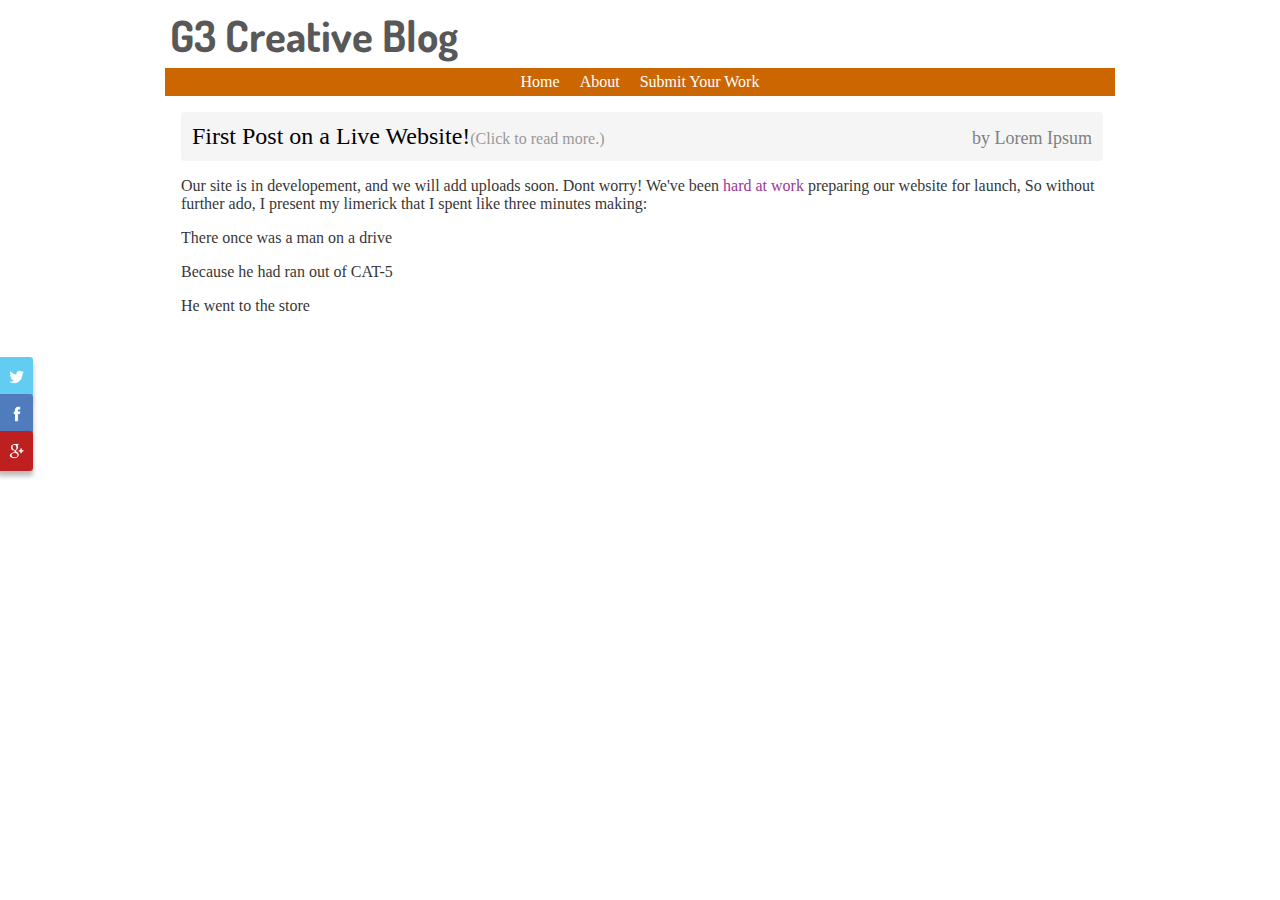
==== commit 5c2c5e2c: "posts" ====
--- a/index.html
+++ b/index.html
@@ -44,18 +44,16 @@
 <input type="checkbox" class="contentcheck" id="post1">
         <div class="contentbox" id="jpost1">
             <div class="boxhead">
-                <label for="post1">Sample Post 1. <span class="closed">(Click to read more.)</span> <span class="open">(Click to collapse.)</span></label><div class="attribute">by Lorem Ipsum</div>
+                <label for="post1">First Post on a Live Website!<span class="closed">(Click to read more.)</span> <span class="open">(Click to collapse.)</span></label><div class="attribute">by Lorem Ipsum</div>
             </div>
             <p>
-                Lorem ipsum dolor sit amet, consectetur adipiscing elit. Maecenas non tempus magna, et lobortis nibh. Integer non metus ac augue mattis mattis et ac metus. Integer vulputate odio vel mauris commodo pellentesque. Proin at felis metus. Fusce semper, quam a eleifend tincidunt, leo ligula vehicula tellus, ac varius tellus augue et leo. Pellentesque sollicitudin turpis at ligula tempor fermentum. Nunc sapien quam, viverra et ligula at, venenatis viverra eros. Quisque metus ante, sagittis in massa non, efficitur condimentum elit. Ut sit amet enim molestie orci bibendum euismod. Proin ut neque ut lectus auctor ultricies quis sed mi.
-
-Morbi eleifend nulla nec lacus ornare, rhoncus porttitor odio accumsan. Nam fermentum posuere felis vel sagittis. Fusce lacinia lectus et tellus suscipit, at convallis nibh placerat. Cum sociis natoque penatibus et magnis dis parturient montes, nascetur ridiculus mus. Vestibulum volutpat nulla tempor nunc tristique suscipit. Maecenas gravida tincidunt dignissim. Cras tincidunt neque faucibus, pharetra nisi ut, posuere nibh. Duis quam odio, mollis a metus vitae, pretium ornare ante. Integer volutpat turpis vitae quam maximus, a ultrices sem luctus. Cras vitae metus sit amet neque finibus feugiat. Cras scelerisque auctor facilisis. Proin feugiat, erat vitae vulputate pretium, tellus nibh mattis nunc, id tempus odio libero ut ipsum. Aenean purus lectus, lacinia a purus posuere, mattis pellentesque dolor.
-
-Aenean aliquet egestas posuere. Morbi et lacus id nibh sollicitudin mattis. Duis lacus dui, imperdiet a odio sed, sollicitudin hendrerit elit. Nullam et feugiat neque. Sed in tempor felis, id sodales libero. Etiam quis elementum massa. Suspendisse feugiat elit eget leo vehicula maximus. Etiam fringilla mi vel ipsum gravida sollicitudin. Aliquam quis ante vitae nisl pellentesque iaculis.
-
-Phasellus varius dolor vitae ex aliquam, eget mattis diam finibus. Vestibulum vitae luctus nisi. Etiam non mi sed odio egestas dignissim. Sed eget fermentum ex. Sed neque est, tempor et venenatis a, auctor sed nisl. Maecenas porta nibh non tellus tristique, vitae euismod ligula vestibulum. Pellentesque habitant morbi tristique senectus et netus et malesuada fames ac turpis egestas. Integer in eros at nulla laoreet varius eu in quam. Nunc a iaculis neque. Sed felis orci, molestie sed hendrerit viverra, condimentum non arcu. Cras placerat, nibh vitae fermentum laoreet, tellus mauris sodales nisi, non egestas eros massa quis erat. Maecenas rutrum purus eu lectus porta pellentesque. Morbi cursus interdum quam, at semper metus luctus nec.
-
-Morbi sed eros quis velit pharetra elementum et congue orci. Pellentesque id tempus lectus, quis finibus tortor. Etiam consectetur purus ut semper hendrerit. Donec vulputate metus odio, at imperdiet nunc blandit vitae. Vestibulum vestibulum ex et risus fringilla congue. Maecenas hendrerit cursus lacus, a mollis dui vehicula eget. Phasellus erat arcu, vulputate vel turpis sit amet, cursus mattis libero.
+			Our site is in developement, and we will add uploads soon. Dont worry!   
+            We've been <a href="http://8ch.net/tech/src/1440807765952.webm" style="color:purple">hard at work</a> preparing our website for launch, So without further ado, I present my limerick that I spent like three minutes making:
+<p>There once was a man on a drive
+<p>Because he had ran out of CAT-5
+<p>He went to the store
+<p>And bought some more
+<p>And now our website is live
             </p>
         </div>
    </div>
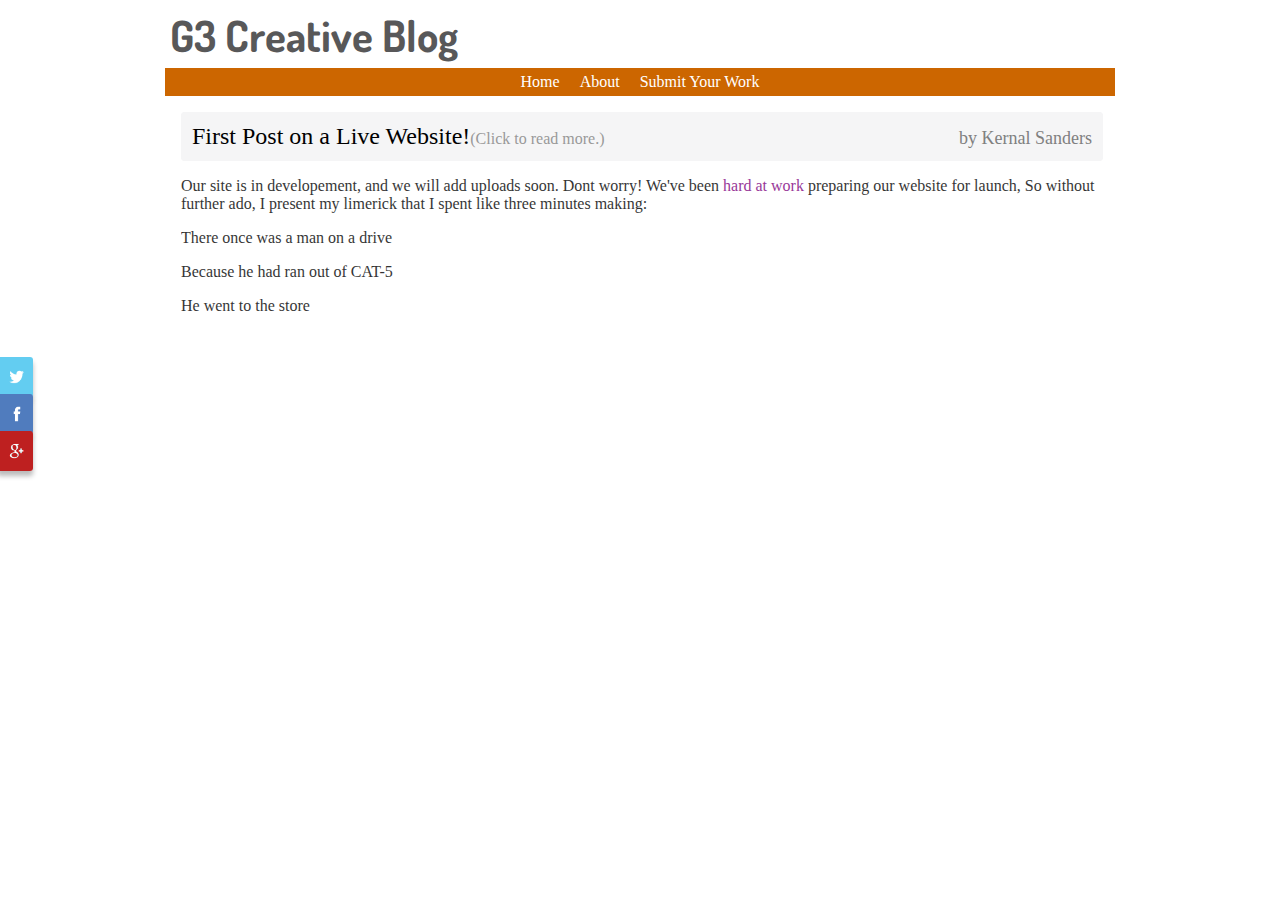
==== commit 915e161e: "post name" ====
--- a/index.html
+++ b/index.html
@@ -44,7 +44,7 @@
 <input type="checkbox" class="contentcheck" id="post1">
         <div class="contentbox" id="jpost1">
             <div class="boxhead">
-                <label for="post1">First Post on a Live Website!<span class="closed">(Click to read more.)</span> <span class="open">(Click to collapse.)</span></label><div class="attribute">by Lorem Ipsum</div>
+                <label for="post1">First Post on a Live Website!<span class="closed">(Click to read more.)</span> <span class="open">(Click to collapse.)</span></label><div class="attribute">by Kernal Sanders</div>
             </div>
             <p>
 			Our site is in developement, and we will add uploads soon. Dont worry!   
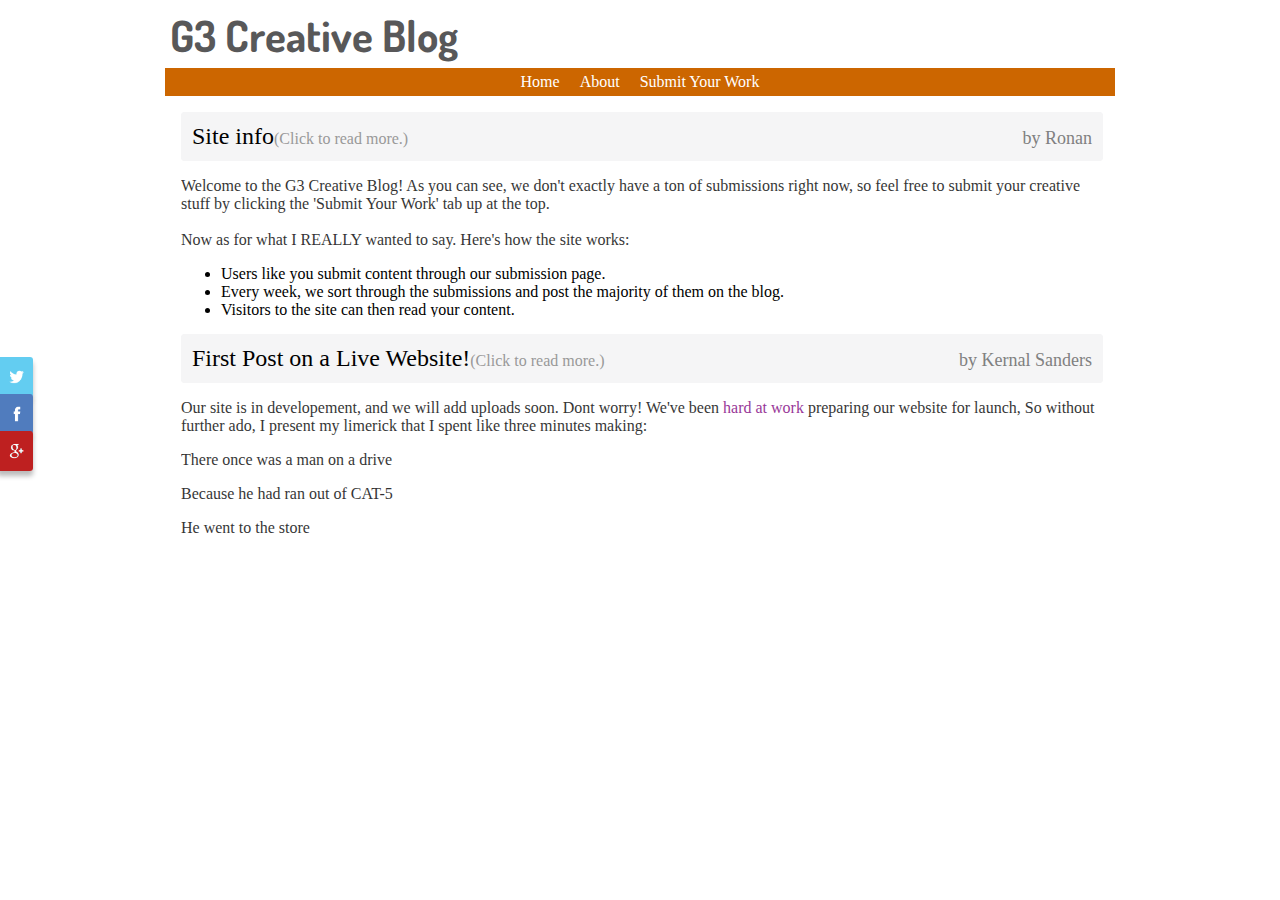
==== commit 0d9d49e5: "new post" ====
--- a/index.html
+++ b/index.html
@@ -44,6 +44,23 @@
 <input type="checkbox" class="contentcheck" id="post1">
         <div class="contentbox" id="jpost1">
             <div class="boxhead">
+                <label for="post1">Site info<span class="closed">(Click to read more.)</span> <span class="open">(Click to collapse.)</span></label><div class="attribute">by Ronan</div>
+            </div>
+            <p>Welcome to the G3 Creative Blog! As you can see, we don't exactly have a ton of submissions right now, so feel free to submit your creative stuff by clicking the 'Submit Your Work' tab up at the top.
+                <br /><br />
+                Now as for what I REALLY wanted to say. Here's how the site works:
+                          </p>
+            <ul>
+                <li>Users like you submit content through our submission page.</li>
+                <li>Every week, we sort through the submissions and post the majority of them on the blog.</li>
+                <li>Visitors to the site can then read your content.</li>
+                <li>At the end of every month, we bring up a list of the 'top' content.</li>
+       
+            </ul>
+            <p>How simple is that? I hope you enjoy the site, and thanks for visiting!</p>
+        </div>
+        <div class="contentbox" id="jpost1">
+            <div class="boxhead">
                 <label for="post1">First Post on a Live Website!<span class="closed">(Click to read more.)</span> <span class="open">(Click to collapse.)</span></label><div class="attribute">by Kernal Sanders</div>
             </div>
             <p>
@@ -58,4 +75,5 @@
         </div>
    </div>
 <br>   
-</body></html>+</body></html>
+
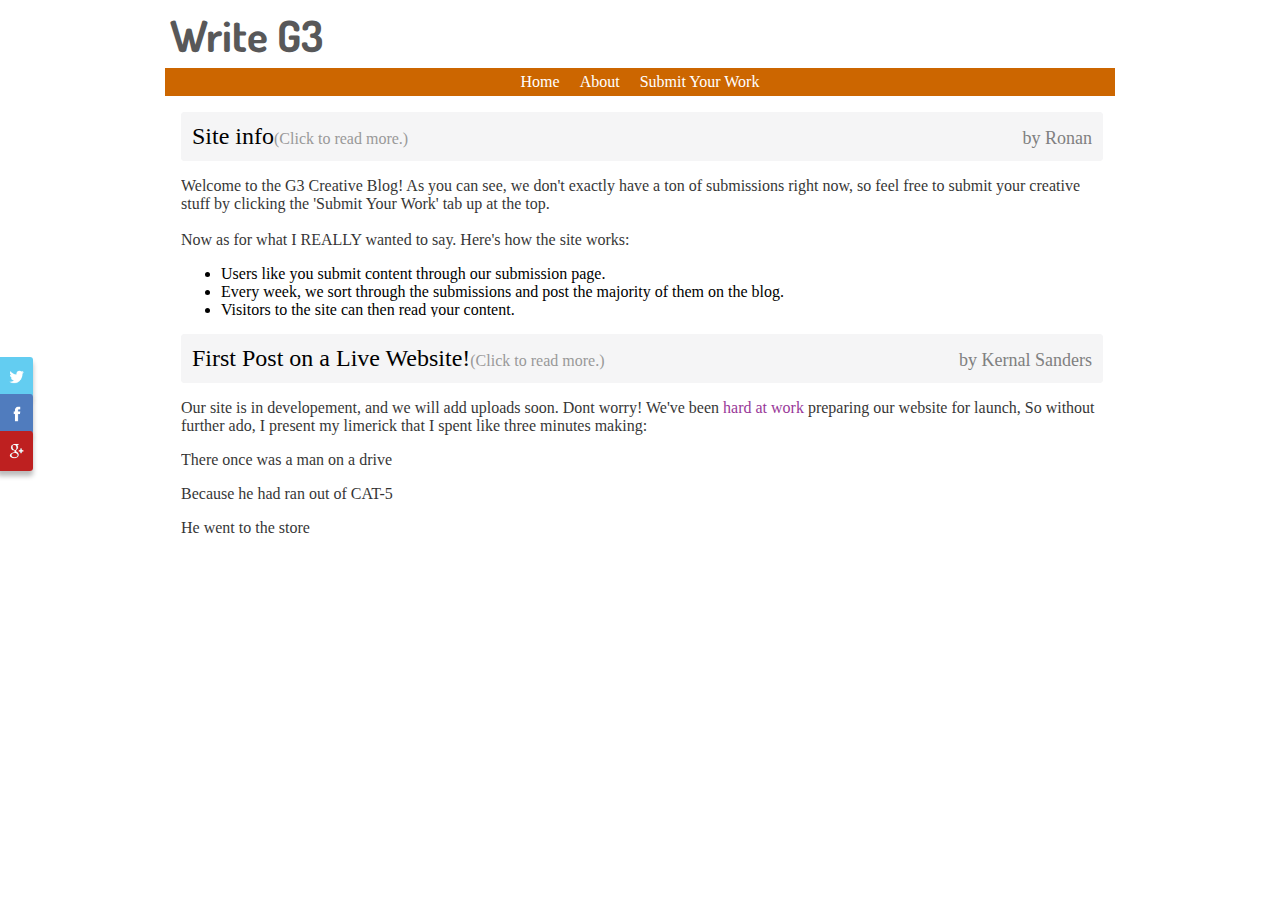
==== commit 8eddcadf: "Wirte g3" ====
--- a/index.html
+++ b/index.html
@@ -30,7 +30,7 @@
     </div>
     <div class="parentcontent">
         <div class="header" id="top">
-            <span class="title">G3 <span class="sdp">Creative</span> Blog</span>
+            <span class="title">Write <span class="sdp">G3
            
         </div>
 
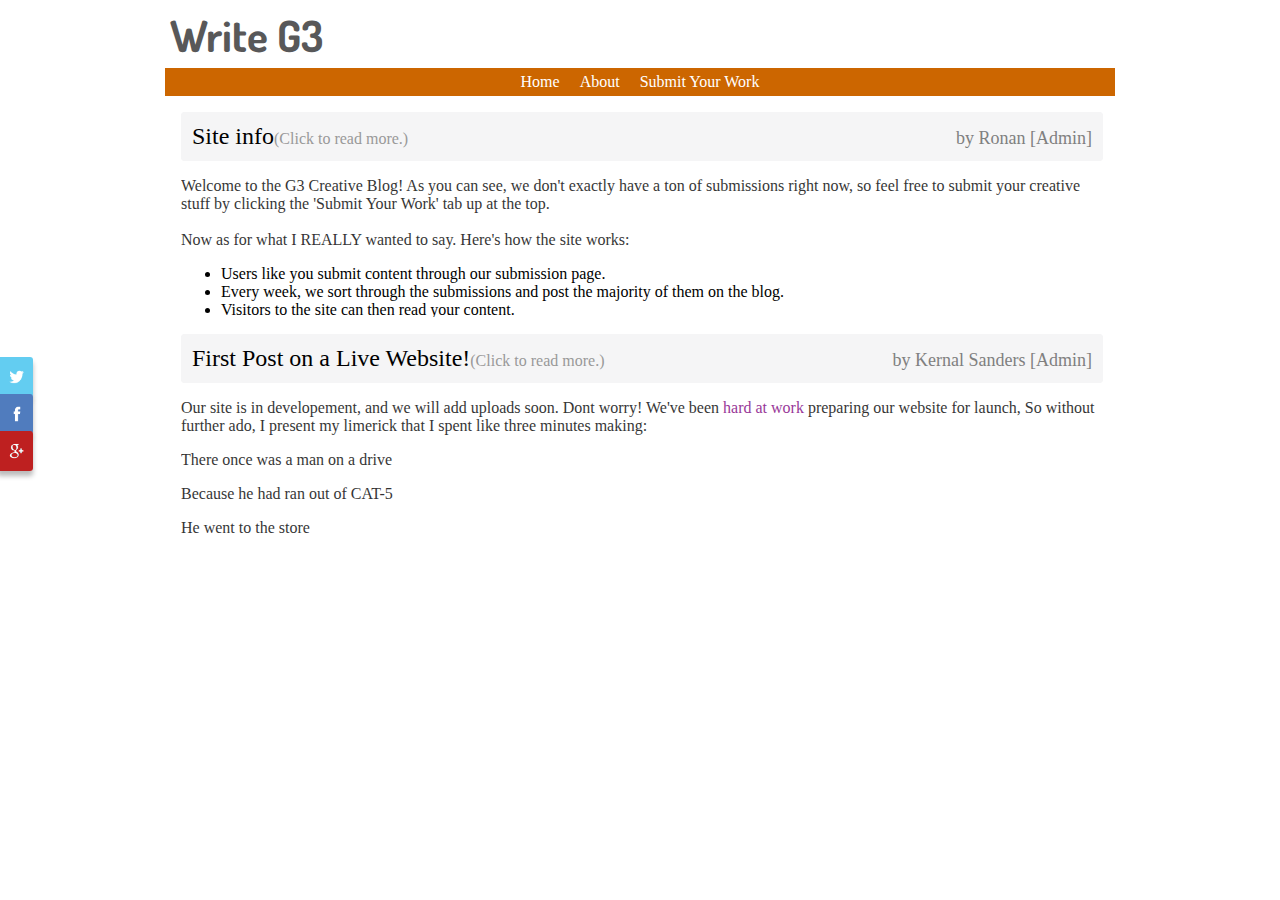
==== commit c5596725: "Update index.html" ====
--- a/index.html
+++ b/index.html
@@ -2,7 +2,7 @@
 <!-- saved from url=(0061)https://dl.dropboxusercontent.com/u/41847767/G3Blog/blog.html -->
 <html xmlns="http://www.w3.org/1999/xhtml"><head><meta http-equiv="Content-Type" content="text/html; charset=UTF-8">
     <!-- Just a quick sketch :) -->
-    <title>G3 Blog</title>
+    <title>Write G3</title>
     <link href="./styles.css" rel="stylesheet">
     <meta name="viewport" content="width=device-width, initial-scale=1">
 	<script src="jquery.js"></script> 
@@ -30,8 +30,7 @@
     </div>
     <div class="parentcontent">
         <div class="header" id="top">
-            <span class="title">Write <span class="sdp">G3
-           
+            <span class="title">Write G3</span>
         </div>
 
         <div class="buttons">
@@ -44,7 +43,7 @@
 <input type="checkbox" class="contentcheck" id="post1">
         <div class="contentbox" id="jpost1">
             <div class="boxhead">
-                <label for="post1">Site info<span class="closed">(Click to read more.)</span> <span class="open">(Click to collapse.)</span></label><div class="attribute">by Ronan</div>
+                <label for="post1">Site info<span class="closed">(Click to read more.)</span> <span class="open">(Click to collapse.)</span></label><div class="attribute">by Ronan [Admin]</div>
             </div>
             <p>Welcome to the G3 Creative Blog! As you can see, we don't exactly have a ton of submissions right now, so feel free to submit your creative stuff by clicking the 'Submit Your Work' tab up at the top.
                 <br /><br />
@@ -59,9 +58,10 @@
             </ul>
             <p>How simple is that? I hope you enjoy the site, and thanks for visiting!</p>
         </div>
-        <div class="contentbox" id="jpost1">
+<input type="checkbox" class="contentcheck" id="post2">		
+        <div class="contentbox" id="jpost2">
             <div class="boxhead">
-                <label for="post1">First Post on a Live Website!<span class="closed">(Click to read more.)</span> <span class="open">(Click to collapse.)</span></label><div class="attribute">by Kernal Sanders</div>
+                <label for="post2">First Post on a Live Website!<span class="closed">(Click to read more.)</span> <span class="open">(Click to collapse.)</span></label><div class="attribute">by Kernal Sanders [Admin]</div>
             </div>
             <p>
 			Our site is in developement, and we will add uploads soon. Dont worry!   
